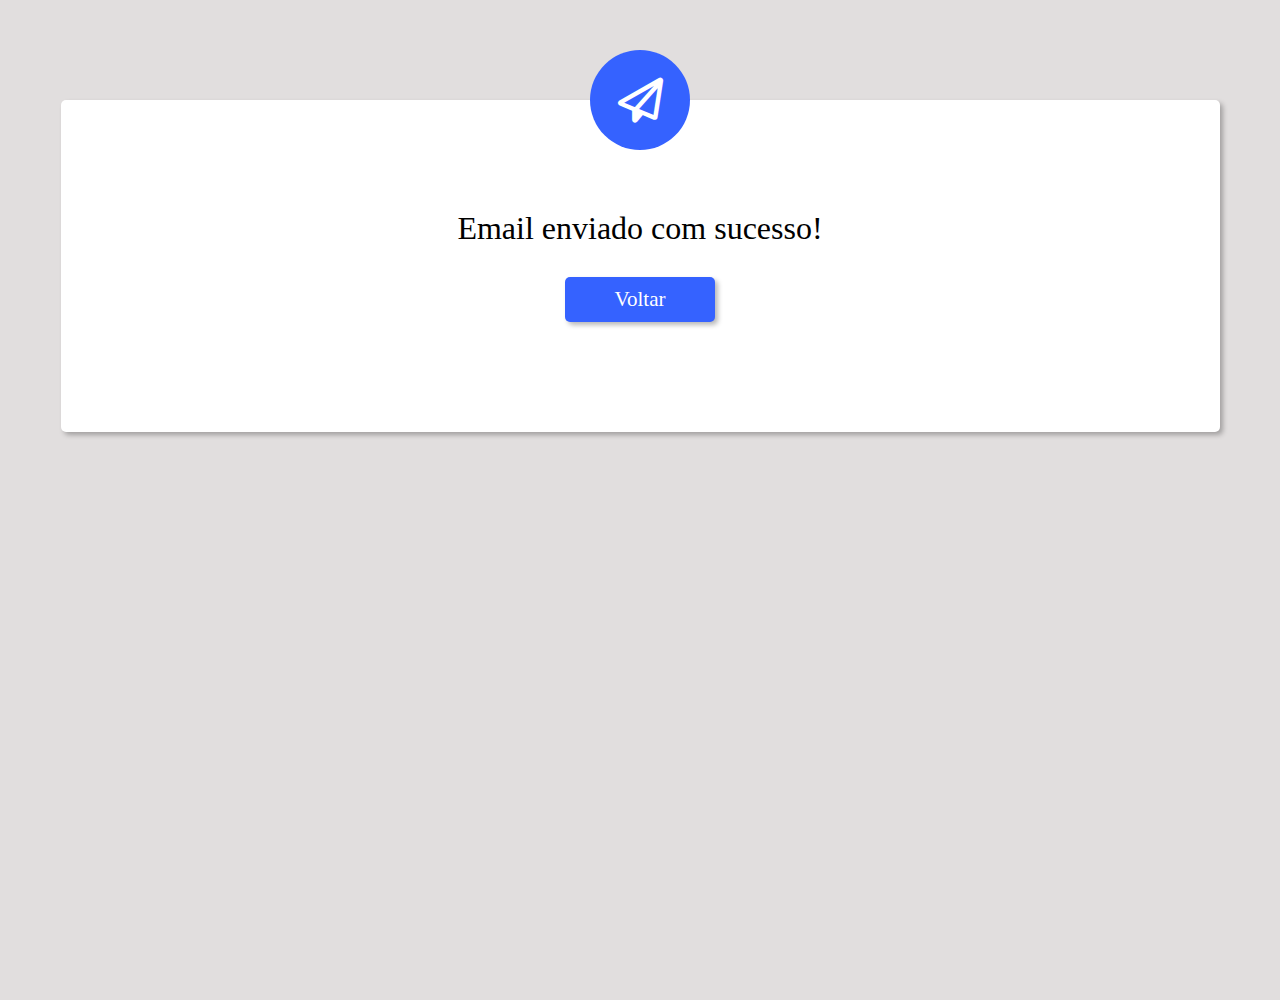
==== sucesso.html @ d8c3dcb9 "new page" ====
<!DOCTYPE html>
<html lang="pt-BR">
  <head>
    <meta charset="UTF-8" />
    <meta name="viewport" content="width=device-width, initial-scale=1.0" />
    <title>Email enviado</title>
    <link rel="stylesheet" href="css/sucesso.css" />
    <link rel="stylesheet" href="fontaewsome/fontaewsome/css/all.min.css">
  </head>
  <body>
    <div class="enviado">
      <div class="box-icon"><i class="fa-regular fa-paper-plane"></i></div>
      <h1>Email enviado com sucesso!</h1>
      <a href="index.html">Voltar</a>
    </div>
  </body>
</html>
---- css/sucesso.css ----
* {
    padding: 0;
    margin: 0;
    box-sizing: border-box;
  }
  html,
  body {
    width: 100%;
    height: 100%;
    background-color: #e1dede;
    padding: 0 15px;
  }
  .enviado {
    background-color: #fff;
    max-width: 1000px;
    min-width: 95%;
    width: 100%;
    border-radius: 5px;
    position: relative;
    padding: 110px 0;
    margin: 100px auto 0px auto;
    text-align: center;
    -webkit-box-shadow: 3px 3px 5px 0px rgba(0, 0, 0, 0.28);
    -moz-box-shadow: 3px 3px 5px 0px rgba(0, 0, 0, 0.28);
    box-shadow: 3px 3px 5px 0px rgba(0, 0, 0, 0.28);
  }
  .box-icon {
    background-color: #3562ff;
    width: 100px;
    height: 100px;
    border-radius: 50%;
    position: absolute;
    top: -50px;
    left: 50%;
    transform: translate(-50%, 0);
  }
  .box-icon i{
      font-size: 45px;
      color: #fff;
      line-height: 100px;
      text-align: center;
  }
  .enviado h1 {
    font-size: 2rem;
    text-align: center;
    font-weight: normal;
  }
  .enviado a {
    padding: 10px 50px;
    background-color: #3562ff;
    color: #fff;
    border-radius: 5px;
    font-size: 21px;
    text-decoration: none;
    cursor: pointer;
    font-weight: normal;
    display: inline-block;
    margin-top: 30px;
    -webkit-box-shadow: 3px 3px 5px 0px rgba(184,184,184,1);
  -moz-box-shadow: 3px 3px 5px 0px rgba(184,184,184,1);
  box-shadow: 3px 3px 5px 0px rgba(184,184,184,1);
  }
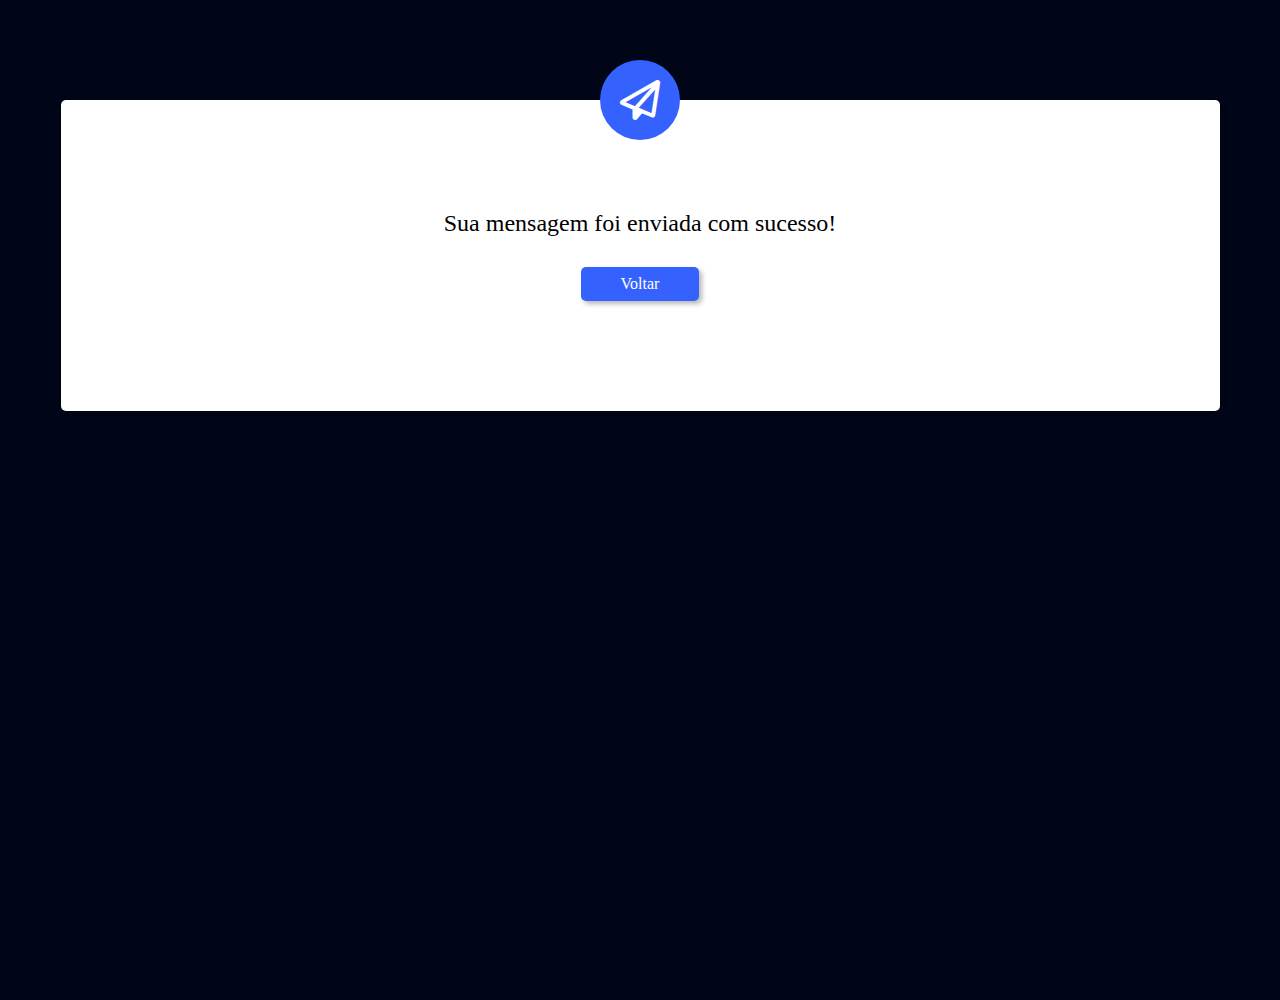
==== commit bc0dceda: "v2.0" ====
--- a/sucesso.html
+++ b/sucesso.html
@@ -10,7 +10,7 @@
   <body>
     <div class="enviado">
       <div class="box-icon"><i class="fa-regular fa-paper-plane"></i></div>
-      <h1>Email enviado com sucesso!</h1>
+      <h1>Sua mensagem foi enviada com sucesso!</h1>
       <a href="index.html">Voltar</a>
     </div>
   </body>
--- a/css/sucesso.css
+++ b/css/sucesso.css
@@ -7,7 +7,7 @@
   body {
     width: 100%;
     height: 100%;
-    background-color: #e1dede;
+    background-color: #000518;
     padding: 0 15px;
   }
   .enviado {
@@ -26,31 +26,31 @@
   }
   .box-icon {
     background-color: #3562ff;
-    width: 100px;
-    height: 100px;
+    width: 80px;
+    height: 80px;
     border-radius: 50%;
     position: absolute;
-    top: -50px;
+    top: -40px;
     left: 50%;
     transform: translate(-50%, 0);
   }
   .box-icon i{
-      font-size: 45px;
+      font-size: 40px;
       color: #fff;
-      line-height: 100px;
+      line-height: 80px;
       text-align: center;
   }
   .enviado h1 {
-    font-size: 2rem;
+    font-size: 1.5rem;
     text-align: center;
     font-weight: normal;
   }
   .enviado a {
-    padding: 10px 50px;
+    padding: 8px 40px;
     background-color: #3562ff;
     color: #fff;
     border-radius: 5px;
-    font-size: 21px;
+    font-size: 16px;
     text-decoration: none;
     cursor: pointer;
     font-weight: normal;
